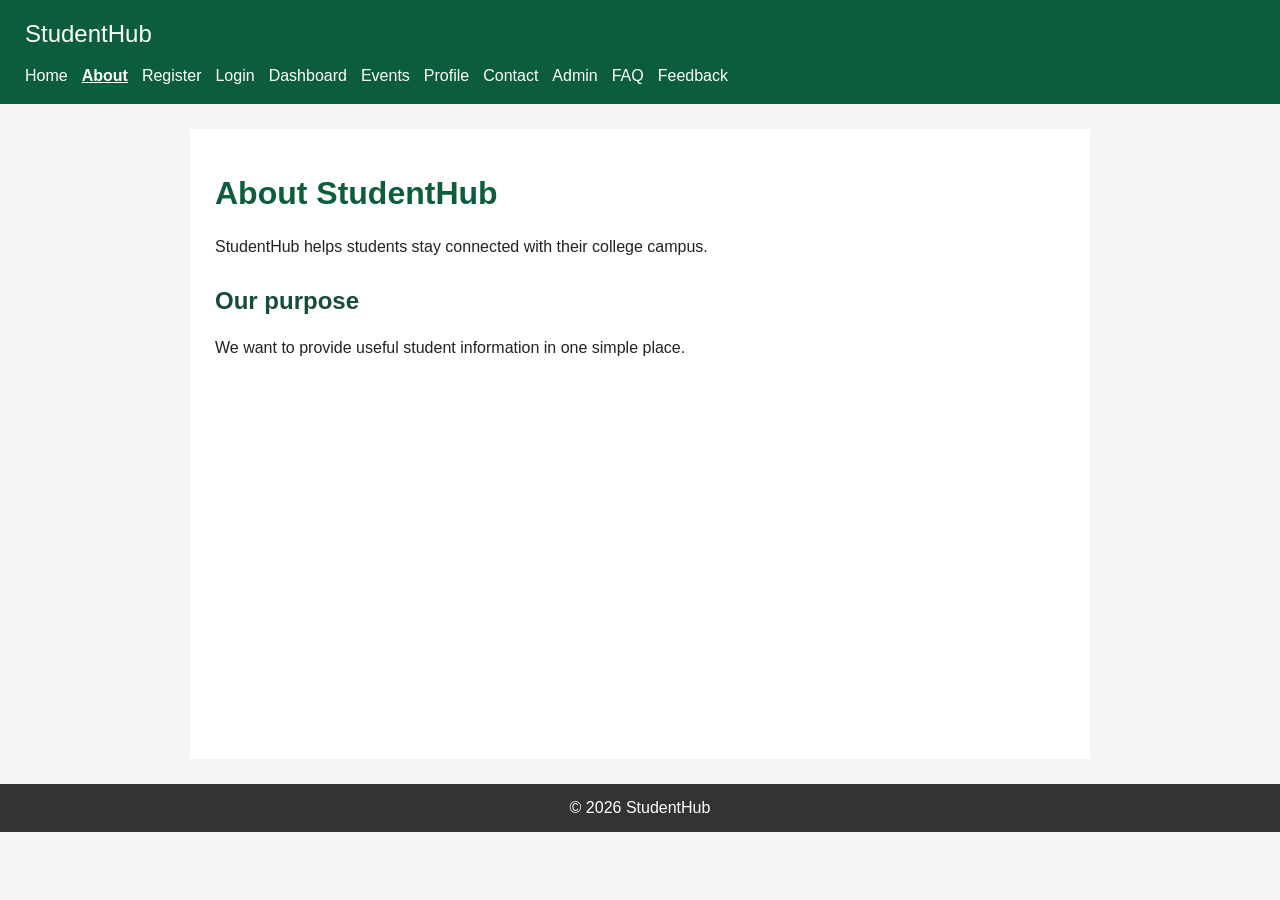
==== pages/about.html @ c40c5dfd "practical 2 done" ====
<!doctype html><html lang="en"><head><meta charset="utf-8"><meta name="viewport" content="width=device-width,initial-scale=1"><title>About | StudentHub</title><link rel="stylesheet" href="../css/style.css"></head><body><header><p class="site-name">StudentHub</p><nav aria-label="Main navigation"><ul><li><a href="index.html">Home</a></li><li><a href="about.html" aria-current="page">About</a></li><li><a href="register.html">Register</a></li><li><a href="login.html">Login</a></li><li><a href="dashboard.html">Dashboard</a></li><li><a href="events.html">Events</a></li><li><a href="profile.html">Profile</a></li><li><a href="contact.html">Contact</a></li><li><a href="admin.html">Admin</a></li><li><a href="faq.html">FAQ</a></li><li><a href="feedback.html">Feedback</a></li></ul></nav></header><main><h1>About StudentHub</h1><p>StudentHub helps students stay connected with their college campus.</p><h2>Our purpose</h2><p>We want to provide useful student information in one simple place.</p></main><footer>© 2026 StudentHub</footer></body></html>
---- css/style.css ----
* { box-sizing: border-box; }
body { margin: 0; font-family: Arial, sans-serif; color: #222; background: #f5f5f5; }
header { background: #0b5d3b; color: white; padding: 15px 25px; }
.site-name { margin: 0 0 10px; font-size: 24px; }
nav ul { display: flex; flex-wrap: wrap; gap: 14px; margin: 0; padding: 0; list-style: none; }
nav a { color: white; text-decoration: none; }
nav a:hover, nav a[aria-current="page"] { text-decoration: underline; font-weight: bold; }
main { max-width: 900px; min-height: 70vh; margin: 25px auto; padding: 25px; background: white; }
h1 { color: #0b5d3b; } h2 { margin-top: 28px; color: #174c36; } p, li { line-height: 1.6; }
.button { display: inline-block; padding: 10px 15px; background: #0b5d3b; color: white; text-decoration: none; border: 0; cursor: pointer; }
.button:hover { background: #08442c; }.card { margin: 15px 0; padding: 15px; border: 1px solid #ccc; }
label { display: block; margin-top: 15px; font-weight: bold; } input, select, textarea { width: 100%; max-width: 500px; margin-top: 5px; padding: 8px; border: 1px solid #aaa; } textarea { min-height: 100px; } button { margin-top: 18px; }
footer { padding: 15px 25px; text-align: center; color: white; background: #333; }
@media (max-width: 600px) { main { margin: 0; } nav ul { display: block; } nav li { margin: 8px 0; } }
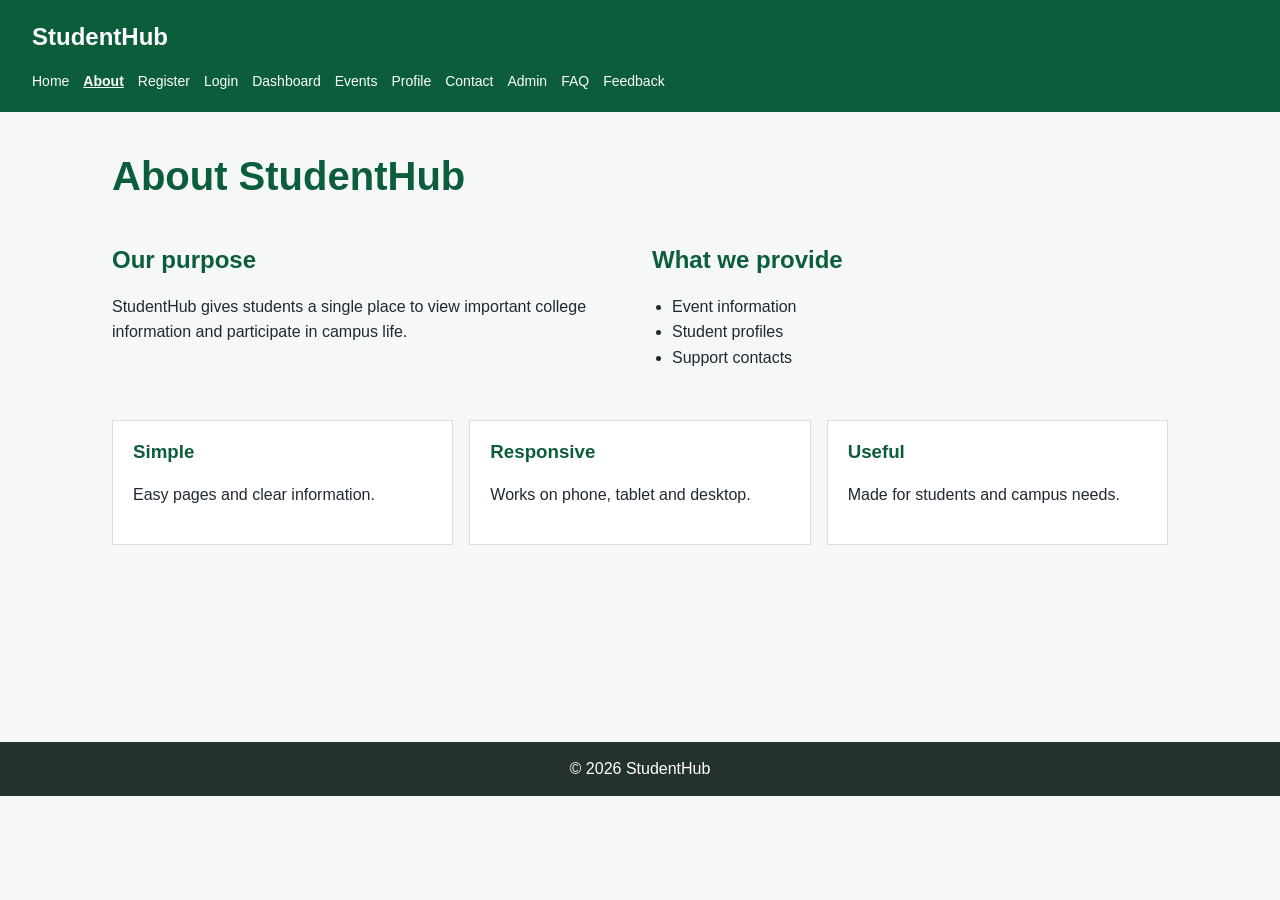
==== commit 426363bd: "practical 3 done" ====
--- a/pages/about.html
+++ b/pages/about.html
@@ -1 +1 @@
-<!doctype html><html lang="en"><head><meta charset="utf-8"><meta name="viewport" content="width=device-width,initial-scale=1"><title>About | StudentHub</title><link rel="stylesheet" href="../css/style.css"></head><body><header><p class="site-name">StudentHub</p><nav aria-label="Main navigation"><ul><li><a href="index.html">Home</a></li><li><a href="about.html" aria-current="page">About</a></li><li><a href="register.html">Register</a></li><li><a href="login.html">Login</a></li><li><a href="dashboard.html">Dashboard</a></li><li><a href="events.html">Events</a></li><li><a href="profile.html">Profile</a></li><li><a href="contact.html">Contact</a></li><li><a href="admin.html">Admin</a></li><li><a href="faq.html">FAQ</a></li><li><a href="feedback.html">Feedback</a></li></ul></nav></header><main><h1>About StudentHub</h1><p>StudentHub helps students stay connected with their college campus.</p><h2>Our purpose</h2><p>We want to provide useful student information in one simple place.</p></main><footer>© 2026 StudentHub</footer></body></html>
+<!doctype html><html lang="en"><head><meta charset="utf-8"><meta name="viewport" content="width=device-width,initial-scale=1"><title>About | StudentHub</title><link rel="stylesheet" href="../css/style.css"></head><body><header><p class="site-name">StudentHub</p><nav aria-label="Main navigation"><ul><li><a href="index.html">Home</a></li><li><a href="about.html" aria-current="page">About</a></li><li><a href="register.html">Register</a></li><li><a href="login.html">Login</a></li><li><a href="dashboard.html">Dashboard</a></li><li><a href="events.html">Events</a></li><li><a href="profile.html">Profile</a></li><li><a href="contact.html">Contact</a></li><li><a href="admin.html">Admin</a></li><li><a href="faq.html">FAQ</a></li><li><a href="feedback.html">Feedback</a></li></ul></nav></header><main><h1>About StudentHub</h1><section class="two-column"><div><h2>Our purpose</h2><p>StudentHub gives students a single place to view important college information and participate in campus life.</p></div><div><h2>What we provide</h2><ul class="list"><li>Event information</li><li>Student profiles</li><li>Support contacts</li></ul></div></section><section class="section"><div class="grid"><article class="card"><h3>Simple</h3><p>Easy pages and clear information.</p></article><article class="card"><h3>Responsive</h3><p>Works on phone, tablet and desktop.</p></article><article class="card"><h3>Useful</h3><p>Made for students and campus needs.</p></article></div></section></main><footer>© 2026 StudentHub</footer></body></html>
--- a/css/style.css
+++ b/css/style.css
@@ -1,14 +1,10 @@
-* { box-sizing: border-box; }
-body { margin: 0; font-family: Arial, sans-serif; color: #222; background: #f5f5f5; }
-header { background: #0b5d3b; color: white; padding: 15px 25px; }
-.site-name { margin: 0 0 10px; font-size: 24px; }
-nav ul { display: flex; flex-wrap: wrap; gap: 14px; margin: 0; padding: 0; list-style: none; }
-nav a { color: white; text-decoration: none; }
-nav a:hover, nav a[aria-current="page"] { text-decoration: underline; font-weight: bold; }
-main { max-width: 900px; min-height: 70vh; margin: 25px auto; padding: 25px; background: white; }
-h1 { color: #0b5d3b; } h2 { margin-top: 28px; color: #174c36; } p, li { line-height: 1.6; }
-.button { display: inline-block; padding: 10px 15px; background: #0b5d3b; color: white; text-decoration: none; border: 0; cursor: pointer; }
-.button:hover { background: #08442c; }.card { margin: 15px 0; padding: 15px; border: 1px solid #ccc; }
-label { display: block; margin-top: 15px; font-weight: bold; } input, select, textarea { width: 100%; max-width: 500px; margin-top: 5px; padding: 8px; border: 1px solid #aaa; } textarea { min-height: 100px; } button { margin-top: 18px; }
-footer { padding: 15px 25px; text-align: center; color: white; background: #333; }
-@media (max-width: 600px) { main { margin: 0; } nav ul { display: block; } nav li { margin: 8px 0; } }
+:root { --green:#0b5d3b; --light-green:#e7f3ec; --dark:#1f2933; --gray:#667085; --line:#d9e0dc; --white:#fff; }
+* { box-sizing:border-box; } body { margin:0; font-family:Arial,sans-serif; color:var(--dark); background:#f6f8f7; }
+header { padding:16px; background:var(--green); color:var(--white); }.site-name { margin:0 0 12px; font-size:24px; font-weight:bold; } nav ul { display:flex; flex-wrap:wrap; gap:8px 14px; margin:0; padding:0; list-style:none; } nav a { color:white; text-decoration:none; font-size:14px; } nav a:hover,nav a[aria-current="page"] { text-decoration:underline; font-weight:bold; }
+main { width:min(1120px,100%); min-height:70vh; margin:0 auto; padding:28px 16px; } h1 { margin-top:0; color:var(--green); font-size:32px; } h2 { color:var(--green); } p,li { line-height:1.6; }
+.button { display:inline-block; padding:11px 16px; border:1px solid var(--green); background:var(--green); color:white; text-decoration:none; cursor:pointer; }.button--light { background:white; color:var(--green); }.button:hover { background:#07432b; color:white; }
+.hero { display:grid; gap:24px; align-items:center; padding:30px 0; }.hero-text p { color:var(--gray); font-size:18px; }.hero-box { padding:24px; background:var(--light-green); border-left:5px solid var(--green); }.grid { display:grid; grid-template-columns:1fr; gap:16px; }.card { padding:20px; background:var(--white); border:1px solid var(--line); }.card h3 { margin-top:0; color:var(--green); }.section { margin-top:34px; }.two-column { display:grid; grid-template-columns:1fr; gap:24px; }.list { padding-left:20px; }
+.form-grid { display:grid; grid-template-columns:1fr; gap:0 18px; }.form-box { max-width:750px; padding:22px; background:white; border:1px solid var(--line); } label { display:block; margin-top:15px; font-weight:bold; } input,select,textarea { width:100%; margin-top:6px; padding:10px; border:1px solid #aab7b0; } textarea { min-height:100px; } button { margin-top:20px; }
+.dashboard-layout { display:grid; grid-template-columns:1fr; gap:20px; }.side-menu { padding:16px; background:white; border:1px solid var(--line); }.side-menu a { display:block; padding:9px; color:var(--green); text-decoration:none; }.side-menu a:hover { background:var(--light-green); }.stats { display:grid; grid-template-columns:1fr; gap:14px; }.stat { padding:18px; background:var(--light-green); }.stat strong { display:block; font-size:28px; color:var(--green); }.event { display:grid; grid-template-columns:70px 1fr; gap:16px; align-items:center; }.event-date { padding:12px 6px; text-align:center; background:var(--light-green); color:var(--green); font-weight:bold; }.event-date span { display:block; font-size:22px; } footer { padding:18px; text-align:center; color:white; background:#25322b; }
+@media (min-width:650px) { header { padding:18px 32px; } main { padding:42px 32px; }.hero { grid-template-columns:1.3fr .7fr; gap:40px; }.grid { grid-template-columns:repeat(3,1fr); }.two-column { grid-template-columns:1fr 1fr; }.form-grid { grid-template-columns:1fr 1fr; }.form-grid .full { grid-column:1 / -1; }.stats { grid-template-columns:repeat(3,1fr); }.dashboard-layout { grid-template-columns:190px 1fr; } }
+@media (min-width:900px) { h1 { font-size:40px; }.hero { padding:48px 0; }.event { grid-template-columns:90px 1fr auto; } }
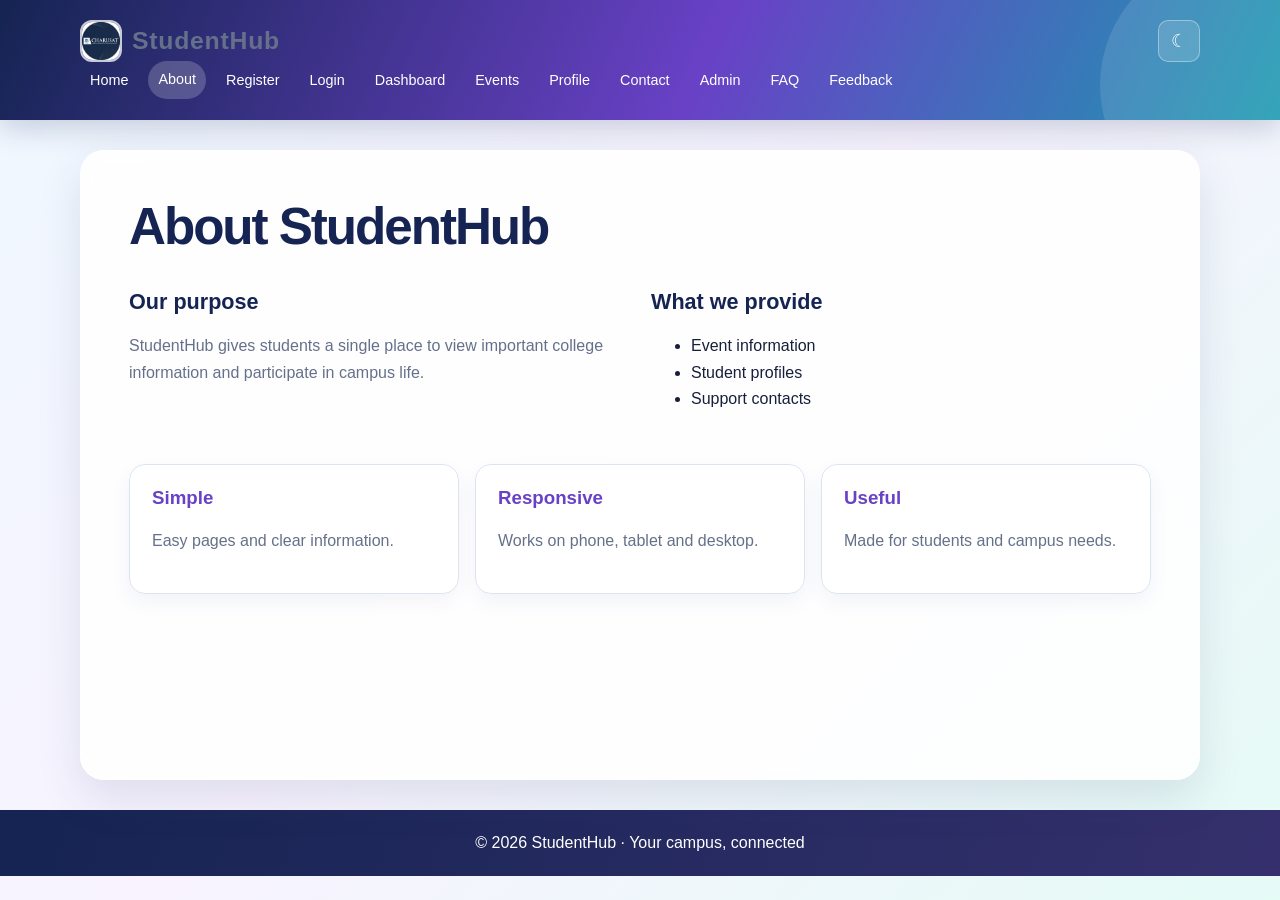
==== commit 4dd8787b: "Practical 4 done" ====
--- a/pages/about.html
+++ b/pages/about.html
@@ -1 +1 @@
-<!doctype html><html lang="en"><head><meta charset="utf-8"><meta name="viewport" content="width=device-width,initial-scale=1"><title>About | StudentHub</title><link rel="stylesheet" href="../css/style.css"></head><body><header><p class="site-name">StudentHub</p><nav aria-label="Main navigation"><ul><li><a href="index.html">Home</a></li><li><a href="about.html" aria-current="page">About</a></li><li><a href="register.html">Register</a></li><li><a href="login.html">Login</a></li><li><a href="dashboard.html">Dashboard</a></li><li><a href="events.html">Events</a></li><li><a href="profile.html">Profile</a></li><li><a href="contact.html">Contact</a></li><li><a href="admin.html">Admin</a></li><li><a href="faq.html">FAQ</a></li><li><a href="feedback.html">Feedback</a></li></ul></nav></header><main><h1>About StudentHub</h1><section class="two-column"><div><h2>Our purpose</h2><p>StudentHub gives students a single place to view important college information and participate in campus life.</p></div><div><h2>What we provide</h2><ul class="list"><li>Event information</li><li>Student profiles</li><li>Support contacts</li></ul></div></section><section class="section"><div class="grid"><article class="card"><h3>Simple</h3><p>Easy pages and clear information.</p></article><article class="card"><h3>Responsive</h3><p>Works on phone, tablet and desktop.</p></article><article class="card"><h3>Useful</h3><p>Made for students and campus needs.</p></article></div></section></main><footer>© 2026 StudentHub</footer></body></html>
+<!doctype html><html lang="en"><head><meta charset="utf-8"><meta name="viewport" content="width=device-width,initial-scale=1"><title>About | StudentHub</title><link rel="stylesheet" href="../css/style.css"></head><body><header><div class="header-row"><div class="brand"><img class="brand-logo" src="../images/logo.jpeg" alt="StudentHub logo"><p class="site-name">StudentHub</p></div><div class="header-actions"><button class="icon-button" type="button" data-theme-toggle aria-label="Switch color theme">☾</button><button class="menu-toggle" type="button" data-menu-toggle aria-expanded="false">☰ Menu</button></div></div><nav class="site-nav" aria-label="Main navigation"><ul><li><a href="index.html">Home</a></li><li><a href="about.html" aria-current="page">About</a></li><li><a href="register.html">Register</a></li><li><a href="login.html">Login</a></li><li><a href="dashboard.html">Dashboard</a></li><li><a href="events.html">Events</a></li><li><a href="profile.html">Profile</a></li><li><a href="contact.html">Contact</a></li><li><a href="admin.html">Admin</a></li><li><a href="faq.html">FAQ</a></li><li><a href="feedback.html">Feedback</a></li></ul></nav></header><main><h1>About StudentHub</h1><section class="two-column"><div><h2>Our purpose</h2><p>StudentHub gives students a single place to view important college information and participate in campus life.</p></div><div><h2>What we provide</h2><ul class="list"><li>Event information</li><li>Student profiles</li><li>Support contacts</li></ul></div></section><section class="section"><div class="grid"><article class="card"><h3>Simple</h3><p>Easy pages and clear information.</p></article><article class="card"><h3>Responsive</h3><p>Works on phone, tablet and desktop.</p></article><article class="card"><h3>Useful</h3><p>Made for students and campus needs.</p></article></div></section></main><footer>&copy; 2026 StudentHub</footer><script src="../js/script.js"></script></body></html>
--- a/css/style.css
+++ b/css/style.css
@@ -1,10 +1,94 @@
-:root { --green:#0b5d3b; --light-green:#e7f3ec; --dark:#1f2933; --gray:#667085; --line:#d9e0dc; --white:#fff; }
-* { box-sizing:border-box; } body { margin:0; font-family:Arial,sans-serif; color:var(--dark); background:#f6f8f7; }
-header { padding:16px; background:var(--green); color:var(--white); }.site-name { margin:0 0 12px; font-size:24px; font-weight:bold; } nav ul { display:flex; flex-wrap:wrap; gap:8px 14px; margin:0; padding:0; list-style:none; } nav a { color:white; text-decoration:none; font-size:14px; } nav a:hover,nav a[aria-current="page"] { text-decoration:underline; font-weight:bold; }
-main { width:min(1120px,100%); min-height:70vh; margin:0 auto; padding:28px 16px; } h1 { margin-top:0; color:var(--green); font-size:32px; } h2 { color:var(--green); } p,li { line-height:1.6; }
-.button { display:inline-block; padding:11px 16px; border:1px solid var(--green); background:var(--green); color:white; text-decoration:none; cursor:pointer; }.button--light { background:white; color:var(--green); }.button:hover { background:#07432b; color:white; }
-.hero { display:grid; gap:24px; align-items:center; padding:30px 0; }.hero-text p { color:var(--gray); font-size:18px; }.hero-box { padding:24px; background:var(--light-green); border-left:5px solid var(--green); }.grid { display:grid; grid-template-columns:1fr; gap:16px; }.card { padding:20px; background:var(--white); border:1px solid var(--line); }.card h3 { margin-top:0; color:var(--green); }.section { margin-top:34px; }.two-column { display:grid; grid-template-columns:1fr; gap:24px; }.list { padding-left:20px; }
-.form-grid { display:grid; grid-template-columns:1fr; gap:0 18px; }.form-box { max-width:750px; padding:22px; background:white; border:1px solid var(--line); } label { display:block; margin-top:15px; font-weight:bold; } input,select,textarea { width:100%; margin-top:6px; padding:10px; border:1px solid #aab7b0; } textarea { min-height:100px; } button { margin-top:20px; }
-.dashboard-layout { display:grid; grid-template-columns:1fr; gap:20px; }.side-menu { padding:16px; background:white; border:1px solid var(--line); }.side-menu a { display:block; padding:9px; color:var(--green); text-decoration:none; }.side-menu a:hover { background:var(--light-green); }.stats { display:grid; grid-template-columns:1fr; gap:14px; }.stat { padding:18px; background:var(--light-green); }.stat strong { display:block; font-size:28px; color:var(--green); }.event { display:grid; grid-template-columns:70px 1fr; gap:16px; align-items:center; }.event-date { padding:12px 6px; text-align:center; background:var(--light-green); color:var(--green); font-weight:bold; }.event-date span { display:block; font-size:22px; } footer { padding:18px; text-align:center; color:white; background:#25322b; }
-@media (min-width:650px) { header { padding:18px 32px; } main { padding:42px 32px; }.hero { grid-template-columns:1.3fr .7fr; gap:40px; }.grid { grid-template-columns:repeat(3,1fr); }.two-column { grid-template-columns:1fr 1fr; }.form-grid { grid-template-columns:1fr 1fr; }.form-grid .full { grid-column:1 / -1; }.stats { grid-template-columns:repeat(3,1fr); }.dashboard-layout { grid-template-columns:190px 1fr; } }
-@media (min-width:900px) { h1 { font-size:40px; }.hero { padding:48px 0; }.event { grid-template-columns:90px 1fr auto; } }
+:root {
+    --ink: #17203a;
+    --muted: #65708a;
+    --navy: #152452;
+    --violet: #6941c6;
+    --aqua: #13b8a6;
+    --surface: rgba(255, 255, 255, 0.88);
+    --line: #dce4f2;
+    --shadow: 0 18px 45px rgba(43, 58, 100, 0.12);
+}
+
+* { box-sizing: border-box; }
+html { scroll-behavior: smooth; }
+body { min-height: 100vh; margin: 0; font-family: "Segoe UI", Arial, sans-serif; color: var(--ink); background: linear-gradient(135deg, #eff8ff 0%, #f8f3ff 48%, #e5fbf6 100%); }
+header { position: relative; overflow: hidden; padding: 20px max(24px, calc((100% - 1120px) / 2)); color: #fff; background: linear-gradient(115deg, var(--navy), var(--violet) 55%, #1b9ab0); box-shadow: 0 8px 28px rgba(22, 36, 82, 0.2); }
+header::after { position: absolute; inset: auto -80px -95px auto; width: 260px; height: 260px; border-radius: 50%; background: rgba(255, 255, 255, 0.11); content: ""; }
+.site-name { position: relative; z-index: 1; margin: 0 0 12px; font-size: 1.55rem; font-weight: 800; letter-spacing: 0.03em; }
+nav { position: relative; z-index: 1; }
+nav ul { display: flex; flex-wrap: wrap; gap: 7px 10px; margin: 0; padding: 0; list-style: none; }
+nav a { display: block; padding: 7px 10px; border-radius: 999px; color: #fff; font-size: 0.9rem; text-decoration: none; transition: background 160ms ease, transform 160ms ease; }
+nav a:hover, nav a[aria-current="page"] { background: rgba(255, 255, 255, 0.2); transform: translateY(-1px); }
+main { width: min(1120px, calc(100% - 32px)); min-height: 70vh; margin: 30px auto; padding: clamp(24px, 5vw, 48px); border: 1px solid rgba(255, 255, 255, 0.85); border-radius: 24px; background: var(--surface); box-shadow: var(--shadow); backdrop-filter: blur(8px); }
+h1, h2, h3 { color: var(--navy); }
+h1 { margin-top: 0; font-size: clamp(2rem, 4vw, 3.25rem); line-height: 1.1; letter-spacing: -0.04em; }
+h2 { margin-top: 0; font-size: 1.35rem; }
+h3 { margin-top: 0; }
+p, li { line-height: 1.65; }
+p { color: var(--muted); }
+.button { display: inline-block; padding: 11px 17px; border: 0; border-radius: 10px; background: linear-gradient(120deg, var(--violet), #3877d7); box-shadow: 0 8px 18px rgba(105, 65, 198, 0.24); color: #fff; font: inherit; font-weight: 700; text-decoration: none; cursor: pointer; transition: transform 160ms ease, box-shadow 160ms ease; }
+.button:hover { transform: translateY(-2px); box-shadow: 0 12px 22px rgba(105, 65, 198, 0.32); }
+.button--light { background: #fff; color: var(--violet); }
+.hero { display: grid; gap: 28px; align-items: center; padding: 16px 0; }
+.hero-text p { max-width: 620px; font-size: 1.1rem; }
+.hero-box { padding: 26px; border-radius: 20px; background: linear-gradient(145deg, #def8f4, #e9e4ff); box-shadow: inset 0 0 0 1px rgba(255, 255, 255, 0.9); }
+.grid, .stats { display: grid; grid-template-columns: 1fr; gap: 16px; }
+.section { margin-top: 36px; }
+.two-column, .dashboard-layout { display: grid; grid-template-columns: 1fr; gap: 22px; }
+.card, .form-box, .side-menu { padding: 22px; border: 1px solid var(--line); border-radius: 16px; background: rgba(255, 255, 255, 0.82); box-shadow: 0 8px 20px rgba(46, 67, 113, 0.06); }
+.card { transition: transform 160ms ease, box-shadow 160ms ease; }
+.card:hover { transform: translateY(-3px); box-shadow: 0 15px 30px rgba(46, 67, 113, 0.12); }
+.card h3 { color: var(--violet); }
+.form-box { max-width: 760px; }
+.form-grid { display: grid; grid-template-columns: 1fr; gap: 0 18px; }
+label { display: block; margin-top: 15px; color: var(--navy); font-weight: 700; }
+input, select, textarea { width: 100%; margin-top: 6px; padding: 11px 12px; border: 1px solid #c9d3e5; border-radius: 9px; outline: none; background: #fff; color: var(--ink); font: inherit; }
+input:focus, select:focus, textarea:focus { border-color: var(--violet); box-shadow: 0 0 0 4px rgba(105, 65, 198, 0.13); }
+textarea { min-height: 110px; resize: vertical; }
+button { margin-top: 20px; }
+.side-menu a { display: block; margin-top: 4px; padding: 10px; border-radius: 8px; color: var(--violet); font-weight: 600; text-decoration: none; }
+.side-menu a:hover { background: #f0edff; }
+.stat { padding: 20px; border-radius: 15px; background: linear-gradient(135deg, #e2f8f4, #eee9ff); color: var(--navy); }
+.stat strong { display: block; font-size: 2rem; color: var(--violet); }
+.event { display: grid; grid-template-columns: 76px 1fr; gap: 16px; align-items: center; }
+.event-date { padding: 12px 6px; border-radius: 13px; background: linear-gradient(145deg, var(--violet), #3b86d8); color: #fff; font-weight: 800; text-align: center; }
+.event-date span { display: block; font-size: 1.55rem; }
+.notice { margin: 18px 0; padding: 12px 16px; border-left: 4px solid var(--aqua); border-radius: 8px; background: #e8fbf7; color: #155e5b; }
+.form-message { margin-top: 14px; color: #087d70; font-weight: 700; }
+footer { padding: 24px; color: #fff; text-align: center; background: linear-gradient(110deg, var(--navy), #35306d); }
+@media (min-width: 680px) { .hero { grid-template-columns: 1.3fr 0.7fr; gap: 42px; } .grid { grid-template-columns: repeat(3, 1fr); } .two-column { grid-template-columns: 1fr 1fr; } .form-grid { grid-template-columns: 1fr 1fr; } .form-grid .full { grid-column: 1 / -1; } .stats { grid-template-columns: repeat(3, 1fr); } .dashboard-layout { grid-template-columns: 210px 1fr; } .event { grid-template-columns: 80px 1fr auto; } }
+@media (max-width: 560px) { main { width: 100%; margin: 0; border-radius: 0; } nav ul { gap: 2px; } nav a { padding: 6px 7px; font-size: 0.82rem; } }
+
+/* Practical 4 interactive components */
+.header-row { position: relative; z-index: 2; display: flex; align-items: center; justify-content: space-between; gap: 16px; }
+.brand { display: flex; align-items: center; gap: 10px; }
+.brand-logo { width: 42px; height: 42px; border: 2px solid rgba(255, 255, 255, 0.75); border-radius: 12px; object-fit: cover; }
+.brand .site-name { margin: 0; }
+.header-actions { display: flex; align-items: center; gap: 8px; }
+.icon-button, .menu-toggle { border: 1px solid rgba(255, 255, 255, 0.36); border-radius: 10px; background: rgba(255, 255, 255, 0.14); color: #fff; font: inherit; cursor: pointer; }
+.icon-button { width: 42px; height: 42px; margin: 0; font-size: 1.15rem; }
+.menu-toggle { display: none; margin: 0; padding: 10px 12px; font-weight: 700; }
+.announcement { display: flex; align-items: center; justify-content: space-between; gap: 16px; width: min(1120px, calc(100% - 32px)); margin: 18px auto -12px; padding: 12px 16px; border-radius: 14px; background: #152452; box-shadow: var(--shadow); color: #fff; }
+.announcement p { margin: 0; color: #fff; }
+.announcement button { margin: 0; border: 0; background: transparent; color: #fff; font-size: 1.25rem; cursor: pointer; }
+.slider { position: relative; overflow: hidden; border-radius: 20px; background: var(--navy); box-shadow: var(--shadow); }
+.slide { display: none; position: relative; min-height: 380px; animation: fade-slide 420ms ease; }
+.slide.is-active { display: block; }
+.slide img { width: 100%; height: 380px; display: block; object-fit: cover; opacity: 0.75; }
+.slide-content { position: absolute; inset: auto 0 0; padding: 42px 28px 28px; background: linear-gradient(transparent, rgba(12, 21, 54, 0.9)); color: #fff; }
+.slide-content h2, .slide-content p { color: #fff; }
+.slide-content p { margin-bottom: 0; }
+.slider-control { position: absolute; top: 50%; z-index: 1; width: 42px; height: 42px; margin: -21px 0 0; border: 0; border-radius: 50%; background: rgba(255, 255, 255, 0.86); color: var(--navy); font-size: 1.4rem; cursor: pointer; }
+.slider-control:hover { background: #fff; }
+.slider-control.prev { left: 16px; }.slider-control.next { right: 16px; }
+.slider-dots { position: absolute; z-index: 1; right: 22px; bottom: 17px; display: flex; gap: 7px; }
+.slider-dot { width: 9px; height: 9px; margin: 0; padding: 0; border: 0; border-radius: 50%; background: rgba(255, 255, 255, 0.55); cursor: pointer; }.slider-dot.is-active { width: 25px; border-radius: 8px; background: #fff; }
+.modal { position: fixed; inset: 0; z-index: 10; display: grid; place-items: center; padding: 20px; background: rgba(9, 17, 43, 0.62); opacity: 0; pointer-events: none; transition: opacity 180ms ease; }
+.modal.is-open { opacity: 1; pointer-events: auto; }
+.modal-dialog { position: relative; width: min(500px, 100%); padding: 34px; border-radius: 20px; background: #fff; box-shadow: 0 24px 70px rgba(0, 0, 0, 0.27); transform: translateY(12px); transition: transform 180ms ease; }.modal.is-open .modal-dialog { transform: translateY(0); }
+.modal-close { position: absolute; top: 10px; right: 12px; margin: 0; border: 0; background: transparent; color: var(--navy); font-size: 1.6rem; cursor: pointer; }
+.faq-list { display: grid; gap: 12px; }.faq-item { overflow: hidden; border: 1px solid var(--line); border-radius: 14px; background: #fff; }.faq-question { display: flex; align-items: center; justify-content: space-between; width: 100%; margin: 0; padding: 18px 20px; border: 0; background: transparent; color: var(--navy); font: inherit; font-weight: 750; text-align: left; cursor: pointer; }.faq-question span { font-size: 1.4rem; }.faq-answer { display: grid; grid-template-rows: 0fr; transition: grid-template-rows 220ms ease; }.faq-answer > div { overflow: hidden; }.faq-answer p { margin: 0; padding: 0 20px 0; }.faq-item.is-open .faq-answer { grid-template-rows: 1fr; }.faq-item.is-open .faq-answer p { padding-bottom: 18px; }
+body.dark-theme { --ink: #ebefff; --muted: #bdc7e2; --navy: #e7eaff; --violet: #aa8cff; --aqua: #56dfce; --surface: rgba(25, 31, 64, 0.9); --line: #414d77; background: linear-gradient(135deg, #0f1631, #231641 55%, #0b3d42); }.dark-theme .card, .dark-theme .form-box, .dark-theme .side-menu, .dark-theme .faq-item, .dark-theme .modal-dialog { background: #20294d; }.dark-theme input, .dark-theme select, .dark-theme textarea { background: #151d3c; color: #eef1ff; }.dark-theme .hero-box, .dark-theme .stat { background: linear-gradient(145deg, #193f55, #3b2b64); }.dark-theme .button--light { background: #f4f2ff; color: #4d2eac; }
+.dark-theme header { background: linear-gradient(115deg, #080e25, #382069 55%, #075f68); }
+@keyframes fade-slide { from { opacity: 0; transform: scale(1.015); } to { opacity: 1; transform: scale(1); } }
+@media (max-width: 680px) { .menu-toggle { display: block; }.site-nav { display: none; }.site-nav.is-open { display: block; margin-top: 14px; }.site-nav ul { display: grid; grid-template-columns: repeat(2, 1fr); }.site-nav a { border-radius: 8px; }.slide, .slide img { min-height: 300px; height: 300px; } }
